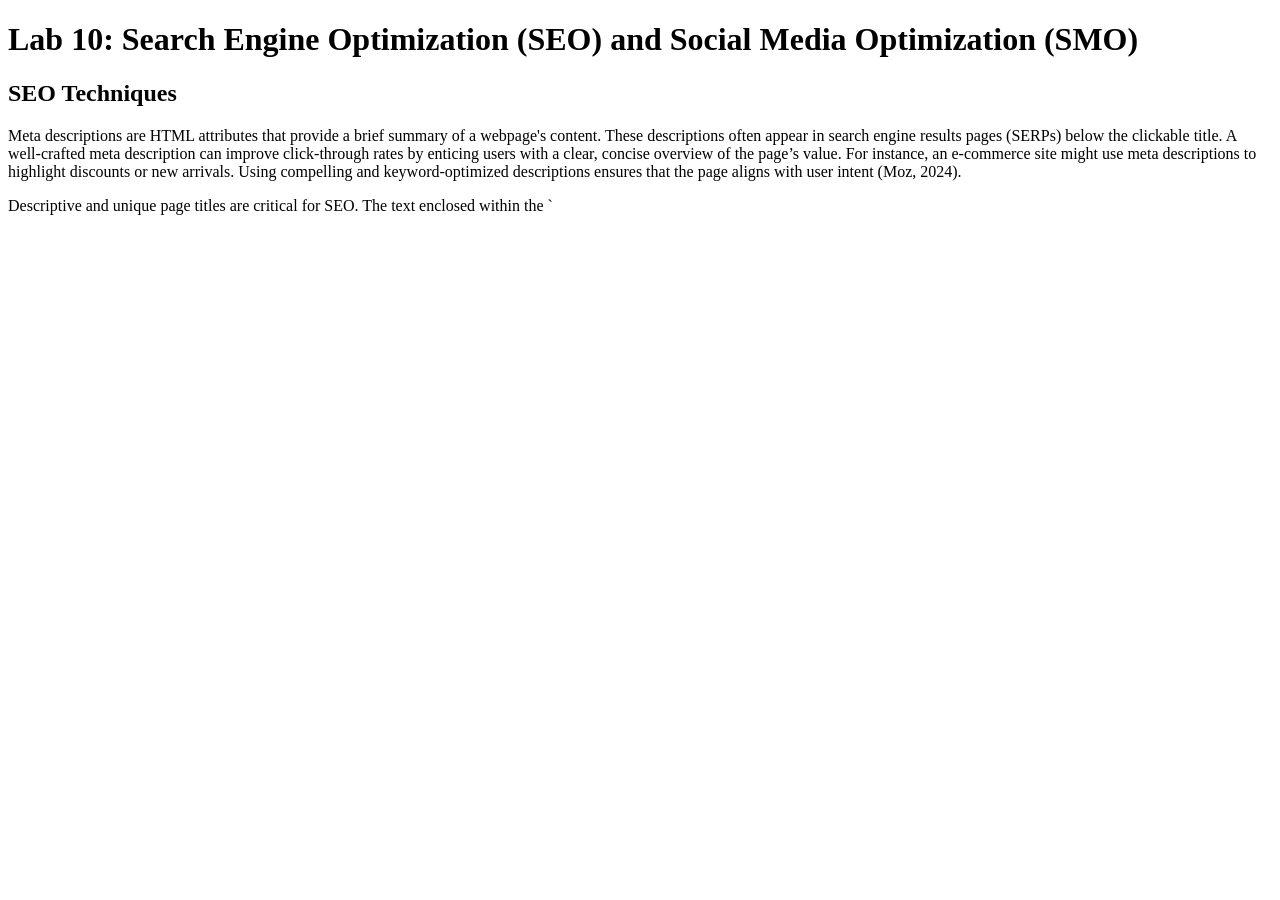
==== lab10/index.html @ 0b4a367d "AAAAAAAA" ====
<!DOCTYPE html>
<html lang="en">
<head>
    <meta charset="UTF-8">
    <meta name="viewport" content="width=device-width, initial-scale=1.0">
    <meta name="description" content="A demo webpage implementing SEO and SMO techniques for ITM 780.">
    <title>SEO and SMO Techniques</title>
    <link rel="stylesheet" href="https://cdnjs.cloudflare.com/ajax/libs/font-awesome/6.0.0-beta3/css/all.min.css">
</head>
<body>
    <header>
        <h1>Lab 10: Search Engine Optimization (SEO) and Social Media Optimization (SMO)</h1>
    </header>
    <main>
        <section>
            <h2>SEO Techniques</h2>
            <p>Meta descriptions are HTML attributes that provide a brief summary of a webpage's content. These descriptions often appear in search engine results pages (SERPs) below the clickable title. A well-crafted meta description can improve click-through rates by enticing users with a clear, concise overview of the page’s value. For instance, an e-commerce site might use meta descriptions to highlight discounts or new arrivals. Using compelling and keyword-optimized descriptions ensures that the page aligns with user intent (Moz, 2024).</p>
            <p>Descriptive and unique page titles are critical for SEO. The text enclosed within the `<title>` tag appears in browser tabs, bookmarks, and SERPs. Including relevant keywords in titles helps search engines understand the page’s content and improves rankings. For example, a title like "Best Laptops for 2024 - Buyer's Guide" attracts specific searches. Each page should have a unique title relevant to its content, avoiding generic labels (Bruce Clay, 2024).</p>
            <p>Heading tags (`<h1>` to `<h6>`) structure a webpage and improve readability for both users and search engines. Search engines prioritize content within `<h1>` tags, making it essential to include relevant keywords here. Proper use of heading tags also enhances user experience by clearly segmenting content, which is especially beneficial for mobile users (SitePoint, 2024).</p>
        </section>
        <section>
            <h2>SMO Techniques</h2>
            <p>Adding social sharing buttons like Facebook’s "Share" or Twitter’s "Tweet" buttons encourages users to share content, amplifying its reach. This increased visibility boosts traffic and creates valuable backlinks, indirectly benefiting SEO. Sharing buttons are simple to implement using plugins or HTML snippets (Bhargava, 2010).</p>
            <p>Embedding Instagram feeds or adding "Follow" buttons helps brands connect with users on a personal level. This technique fosters engagement and increases brand loyalty. For example, a business showcasing customer testimonials through Instagram builds credibility and visibility (Liz Lockard, 2024).</p>
            <p>Sharing blog posts on platforms like Medium or LinkedIn drives traffic and increases inbound links to the original website. These platforms serve as extended channels for brand messaging, helping content gain traction across diverse audiences. SMO strategies like blogging enhance brand recognition while contributing to organic SEO growth (Bhargava, 2010).</p>
        </section>
        <footer>
            <p>Follow Toronto Metropolitan University on Instagram:</p>
            <a href="https://www.instagram.com/torontomet/?hl=en" target="_blank">
                <i class="fab fa-instagram"></i> TMU Instagram
            </a>
        </footer>
        <section>
            <h2>References</h2>
            <ul>
                <li>Moz. (2024). Beginner's Guide to SEO. Retrieved from <a href="https://moz.com/beginners-guide-to-seo" target="_blank">https://moz.com/beginners-guide-to-seo</a></li>
                <li>Bruce Clay. (2024). Search Engine Optimization Tips. Retrieved from <a href="https://www.bruceclay.com/seo/" target="_blank">https://www.bruceclay.com/seo/</a></li>
                <li>SitePoint. (2024). SEO Best Practices. Retrieved from <a href="https://www.sitepoint.com/" target="_blank">https://www.sitepoint.com/</a></li>
                <li>Bhargava, R. (2010). The 5 New Rules of Social Media Optimization. Retrieved from <a href="https://www.rohitbhargava.com" target="_blank">https://www.rohitbhargava.com</a></li>
                <li>Lockard, L. (2024). Social Media Optimization Tips. Retrieved from <a href="https://www.lizlockard.com" target="_blank">https://www.lizlockard.com</a></li>
            </ul>
        </section>
    </main>
</body>
</html>
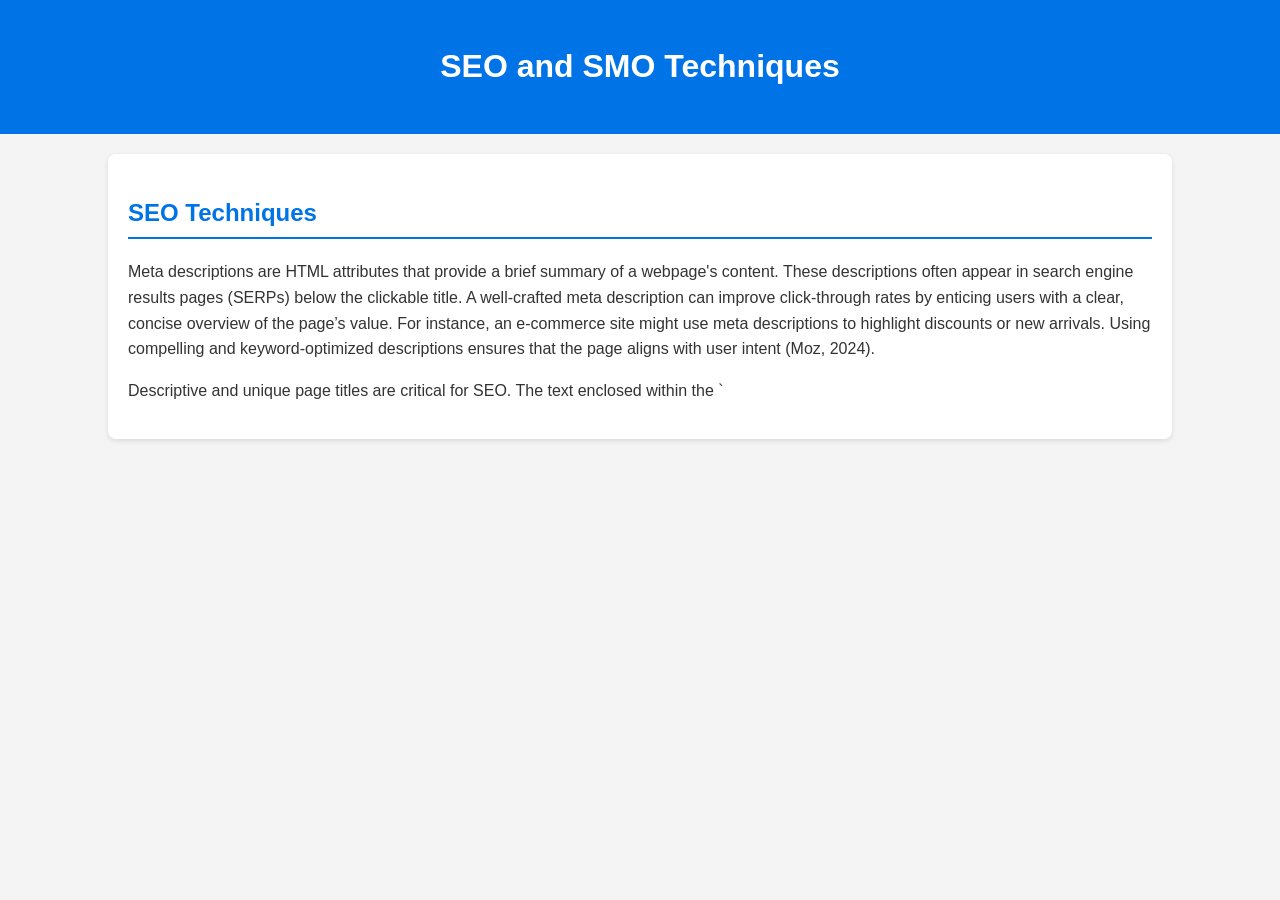
==== commit 4bf0255a: "aaaaaaaaaaaaaaaaaaaaaaaaaaaaaaaaaaaaaaa2" ====
--- a/lab10/index.html
+++ b/lab10/index.html
@@ -6,10 +6,11 @@
     <meta name="description" content="A demo webpage implementing SEO and SMO techniques for ITM 780.">
     <title>SEO and SMO Techniques</title>
     <link rel="stylesheet" href="https://cdnjs.cloudflare.com/ajax/libs/font-awesome/6.0.0-beta3/css/all.min.css">
+    <link rel="stylesheet" href="styles.css">
 </head>
 <body>
     <header>
-        <h1>Lab 10: Search Engine Optimization (SEO) and Social Media Optimization (SMO)</h1>
+        <h1>SEO and SMO Techniques</h1>
     </header>
     <main>
         <section>
@@ -42,4 +43,4 @@
         </section>
     </main>
 </body>
-</html>
+</html>
--- a/lab10/styles.css
+++ b/lab10/styles.css
@@ -0,0 +1,80 @@
+/* General */
+body {
+    font-family: Arial, sans-serif;
+    line-height: 1.6;
+    margin: 0;
+    padding: 0;
+    background-color: #f4f4f4;
+    color: #333;
+}
+
+/* Header */
+header {
+    background-color: #0073e6;
+    color: white;
+    text-align: center;
+    padding: 20px 0;
+}
+
+/* Section */
+h2 {
+    color: #0073e6;
+    border-bottom: 2px solid #0073e6;
+    padding-bottom: 5px;
+    margin-bottom: 20px;
+}
+
+/* Section */
+section {
+    margin: 20px auto;
+    padding: 20px;
+    background: white;
+    width: 80%;
+    box-shadow: 0 2px 5px rgba(0, 0, 0, 0.1);
+    border-radius: 8px;
+}
+
+/* Footer */
+footer {
+    text-align: center;
+    margin: 20px 0;
+    padding: 10px;
+    background: #0073e6;
+    color: white;
+    font-size: 14px;
+    border-top: 2px solid #005bb5;
+}
+
+/* Instagram */
+footer a {
+    color: white;
+    text-decoration: none;
+    font-size: 16px;
+    font-weight: bold;
+    margin-top: 10px;
+    display: inline-block;
+}
+
+footer a:hover {
+    text-decoration: underline;
+}
+
+/* References */
+ul {
+    list-style-type: none;
+    padding: 0;
+}
+
+ul li {
+    margin-bottom: 10px;
+    font-size: 14px;
+}
+
+ul li a {
+    color: #0073e6;
+    text-decoration: none;
+}
+
+ul li a:hover {
+    text-decoration: underline;
+}
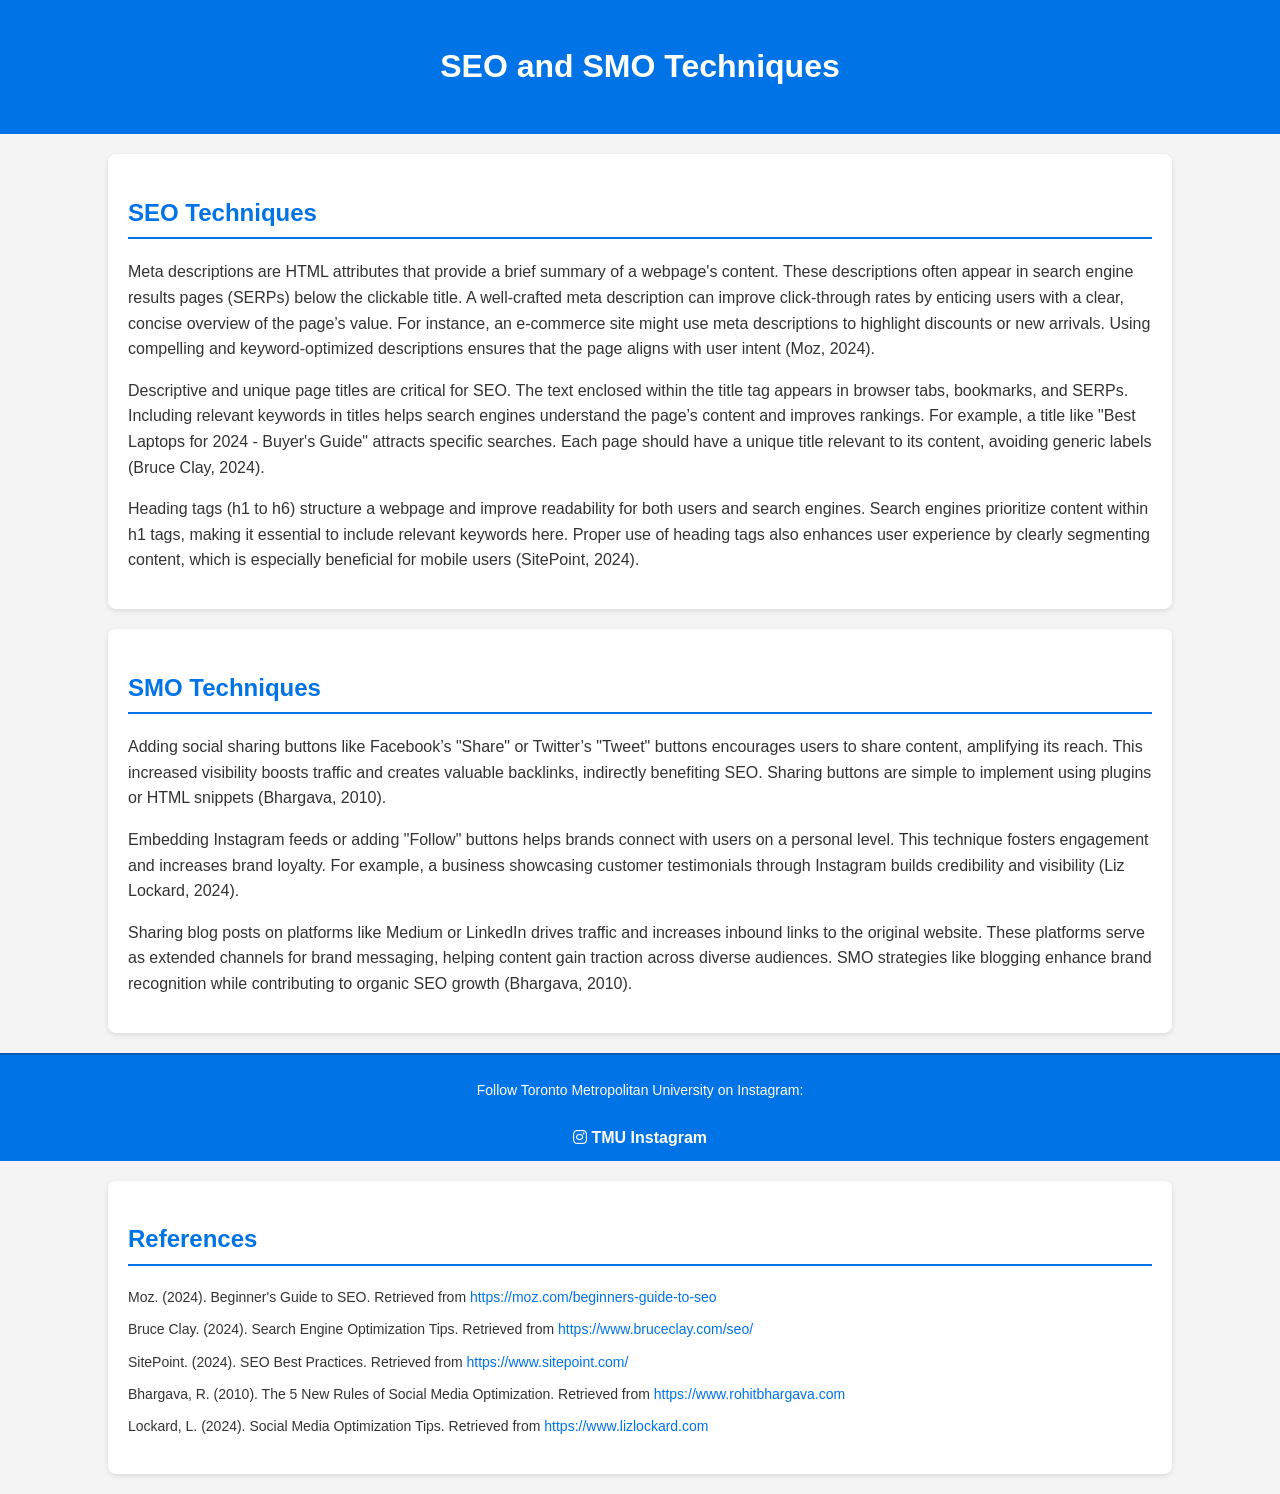
==== commit 9761d1e8: "sdsd" ====
--- a/lab10/index.html
+++ b/lab10/index.html
@@ -16,8 +16,8 @@
         <section>
             <h2>SEO Techniques</h2>
             <p>Meta descriptions are HTML attributes that provide a brief summary of a webpage's content. These descriptions often appear in search engine results pages (SERPs) below the clickable title. A well-crafted meta description can improve click-through rates by enticing users with a clear, concise overview of the page’s value. For instance, an e-commerce site might use meta descriptions to highlight discounts or new arrivals. Using compelling and keyword-optimized descriptions ensures that the page aligns with user intent (Moz, 2024).</p>
-            <p>Descriptive and unique page titles are critical for SEO. The text enclosed within the `<title>` tag appears in browser tabs, bookmarks, and SERPs. Including relevant keywords in titles helps search engines understand the page’s content and improves rankings. For example, a title like "Best Laptops for 2024 - Buyer's Guide" attracts specific searches. Each page should have a unique title relevant to its content, avoiding generic labels (Bruce Clay, 2024).</p>
-            <p>Heading tags (`<h1>` to `<h6>`) structure a webpage and improve readability for both users and search engines. Search engines prioritize content within `<h1>` tags, making it essential to include relevant keywords here. Proper use of heading tags also enhances user experience by clearly segmenting content, which is especially beneficial for mobile users (SitePoint, 2024).</p>
+            <p>Descriptive and unique page titles are critical for SEO. The text enclosed within the title tag appears in browser tabs, bookmarks, and SERPs. Including relevant keywords in titles helps search engines understand the page’s content and improves rankings. For example, a title like "Best Laptops for 2024 - Buyer's Guide" attracts specific searches. Each page should have a unique title relevant to its content, avoiding generic labels (Bruce Clay, 2024).</p>
+            <p>Heading tags (h1 to h6) structure a webpage and improve readability for both users and search engines. Search engines prioritize content within h1 tags, making it essential to include relevant keywords here. Proper use of heading tags also enhances user experience by clearly segmenting content, which is especially beneficial for mobile users (SitePoint, 2024).</p>
         </section>
         <section>
             <h2>SMO Techniques</h2>
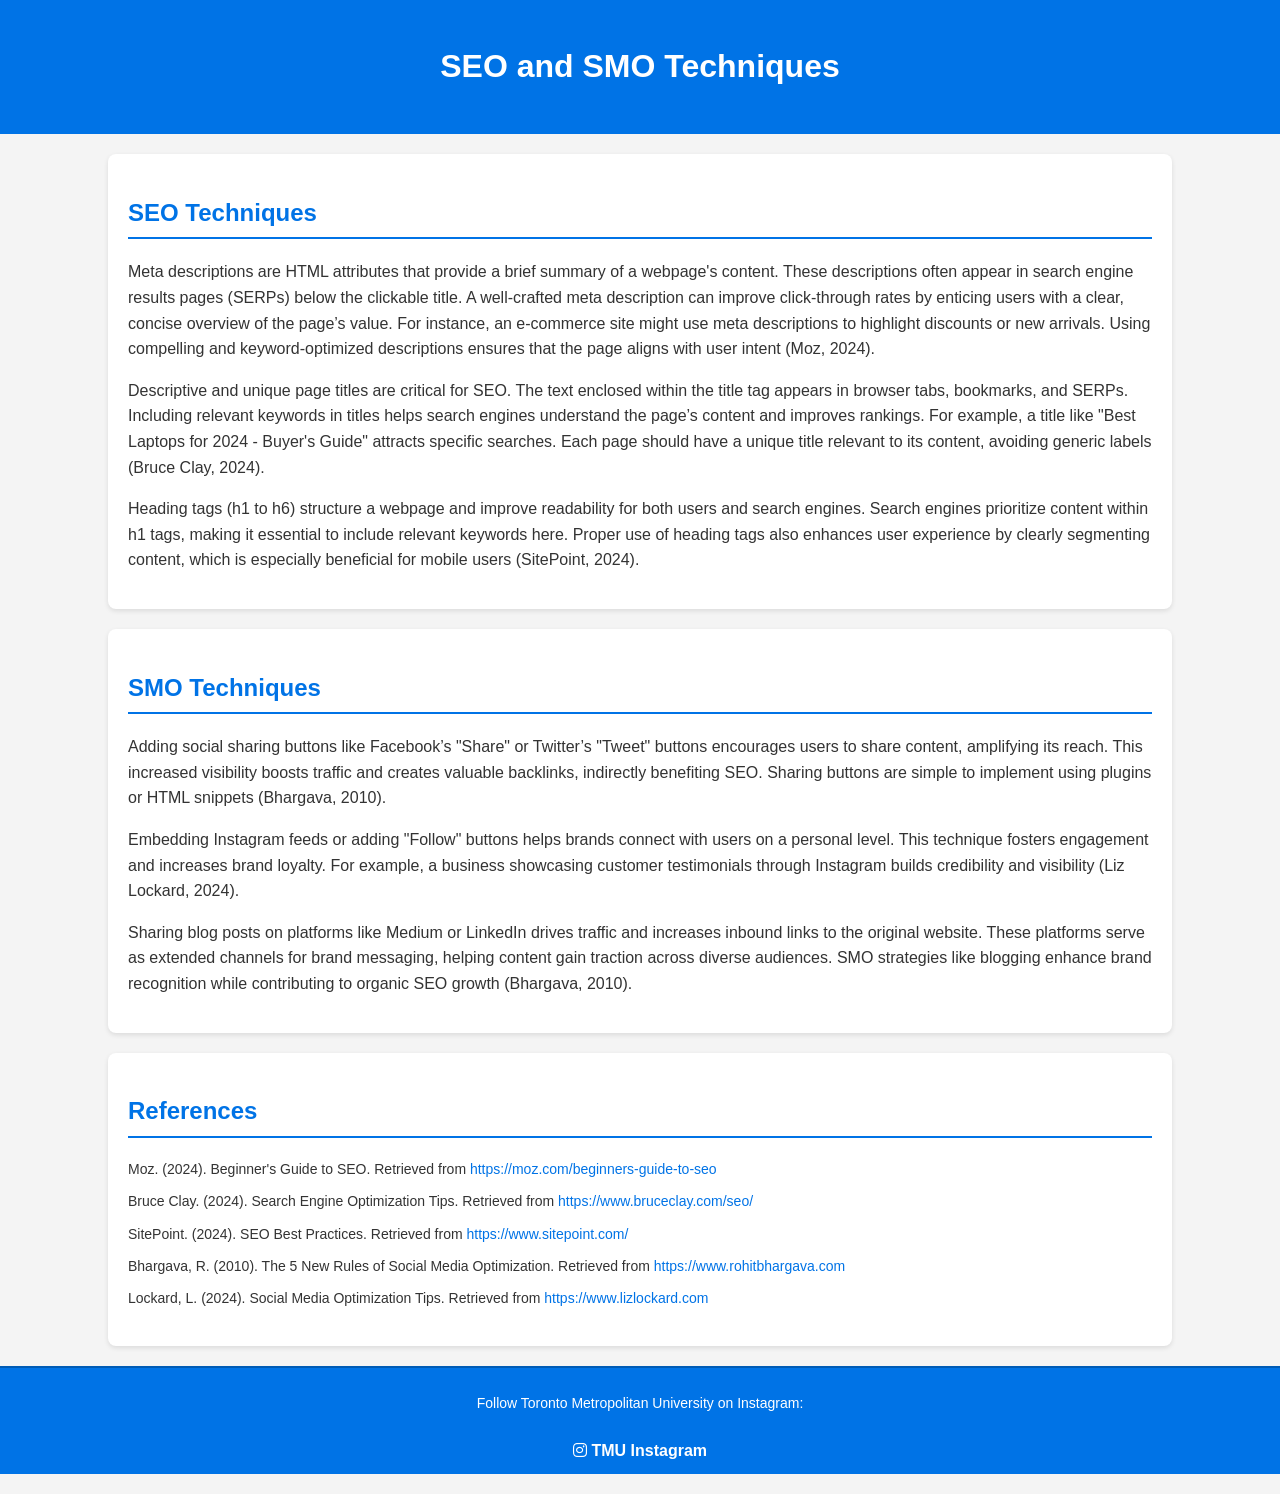
==== commit 46ba73e8: "Update index.html" ====
--- a/lab10/index.html
+++ b/lab10/index.html
@@ -25,12 +25,6 @@
             <p>Embedding Instagram feeds or adding "Follow" buttons helps brands connect with users on a personal level. This technique fosters engagement and increases brand loyalty. For example, a business showcasing customer testimonials through Instagram builds credibility and visibility (Liz Lockard, 2024).</p>
             <p>Sharing blog posts on platforms like Medium or LinkedIn drives traffic and increases inbound links to the original website. These platforms serve as extended channels for brand messaging, helping content gain traction across diverse audiences. SMO strategies like blogging enhance brand recognition while contributing to organic SEO growth (Bhargava, 2010).</p>
         </section>
-        <footer>
-            <p>Follow Toronto Metropolitan University on Instagram:</p>
-            <a href="https://www.instagram.com/torontomet/?hl=en" target="_blank">
-                <i class="fab fa-instagram"></i> TMU Instagram
-            </a>
-        </footer>
         <section>
             <h2>References</h2>
             <ul>
@@ -41,6 +35,12 @@
                 <li>Lockard, L. (2024). Social Media Optimization Tips. Retrieved from <a href="https://www.lizlockard.com" target="_blank">https://www.lizlockard.com</a></li>
             </ul>
         </section>
+        <footer>
+            <p>Follow Toronto Metropolitan University on Instagram:</p>
+            <a href="https://www.instagram.com/torontomet/?hl=en" target="_blank">
+                <i class="fab fa-instagram"></i> TMU Instagram
+            </a>
+        </footer>
     </main>
 </body>
 </html>
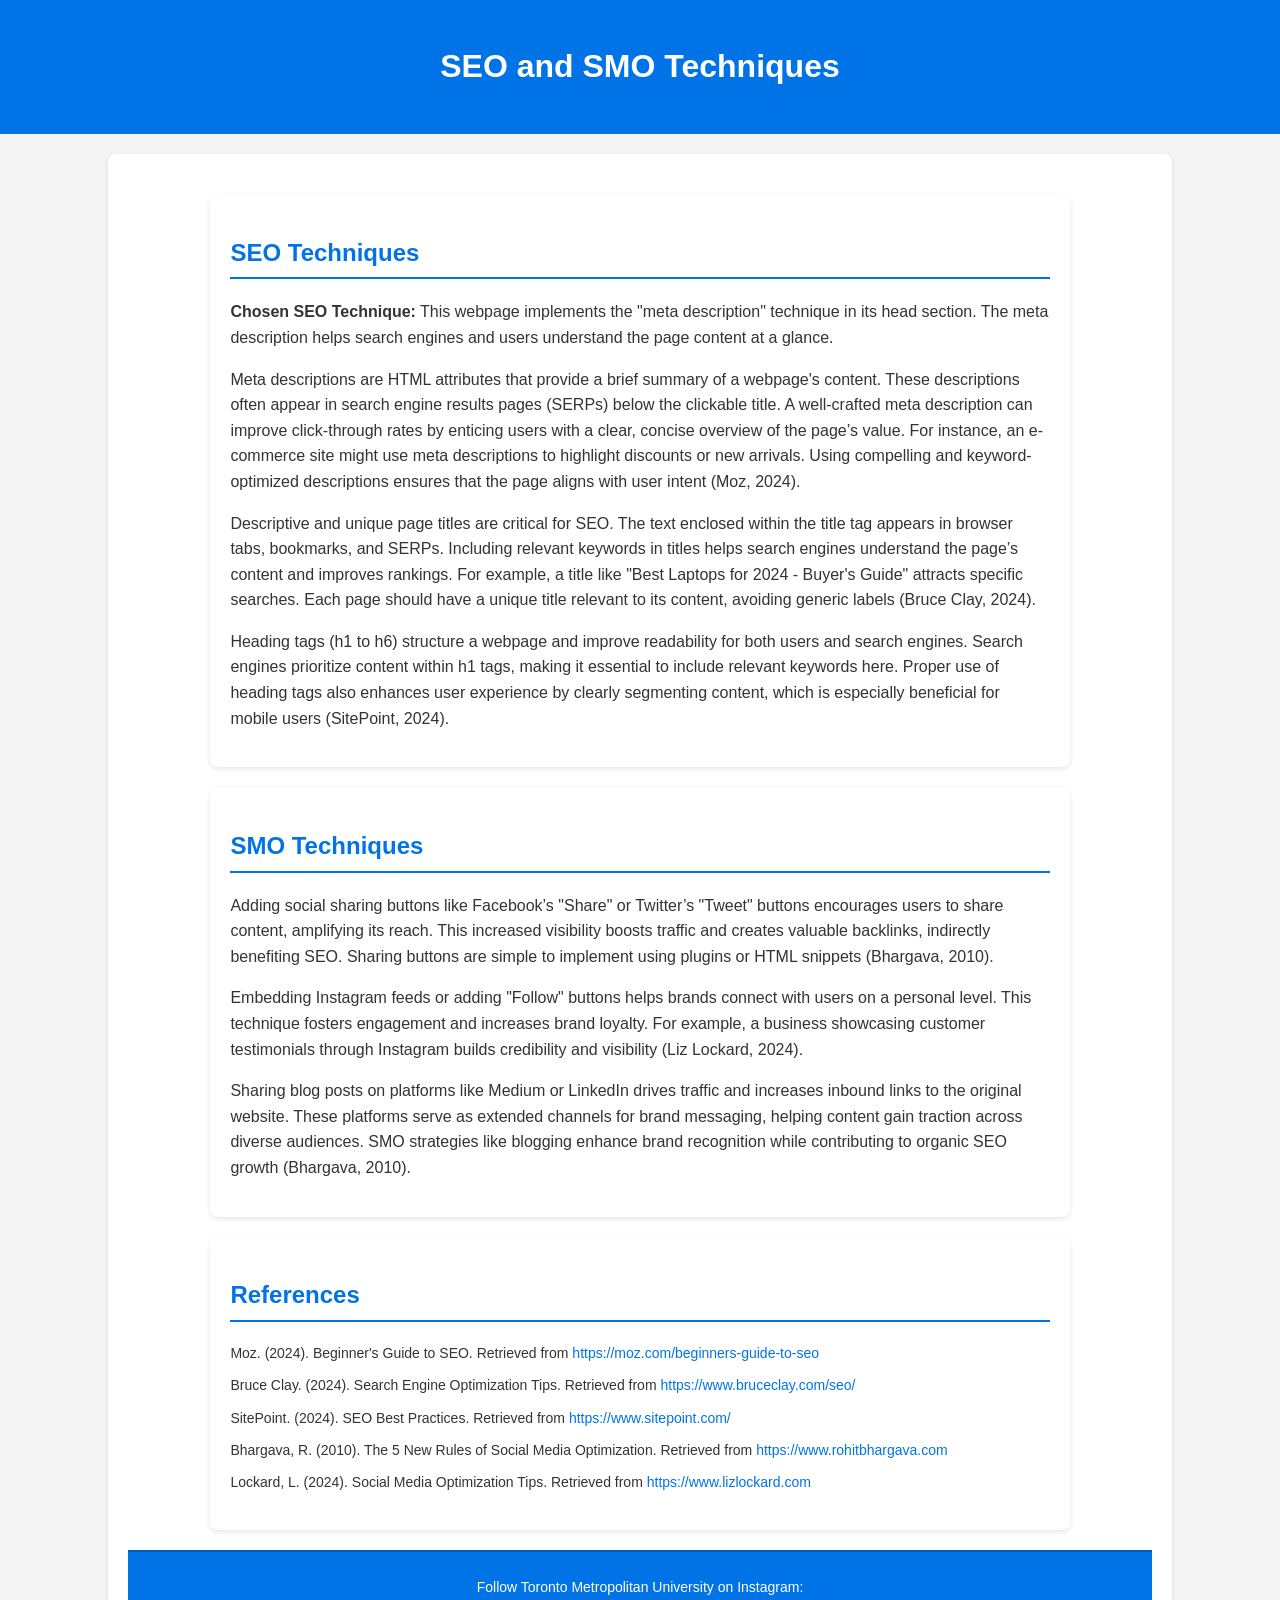
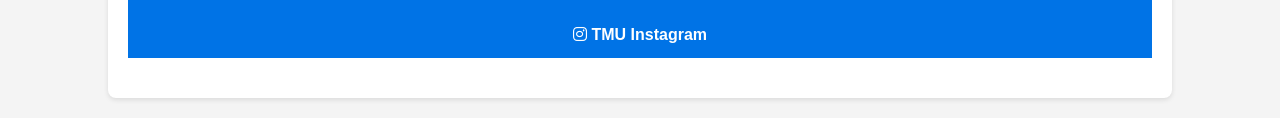
==== commit 0c029c45: "Update index.html" ====
--- a/lab10/index.html
+++ b/lab10/index.html
@@ -14,11 +14,13 @@
     </header>
     <main>
         <section>
-            <h2>SEO Techniques</h2>
-            <p>Meta descriptions are HTML attributes that provide a brief summary of a webpage's content. These descriptions often appear in search engine results pages (SERPs) below the clickable title. A well-crafted meta description can improve click-through rates by enticing users with a clear, concise overview of the page’s value. For instance, an e-commerce site might use meta descriptions to highlight discounts or new arrivals. Using compelling and keyword-optimized descriptions ensures that the page aligns with user intent (Moz, 2024).</p>
-            <p>Descriptive and unique page titles are critical for SEO. The text enclosed within the title tag appears in browser tabs, bookmarks, and SERPs. Including relevant keywords in titles helps search engines understand the page’s content and improves rankings. For example, a title like "Best Laptops for 2024 - Buyer's Guide" attracts specific searches. Each page should have a unique title relevant to its content, avoiding generic labels (Bruce Clay, 2024).</p>
-            <p>Heading tags (h1 to h6) structure a webpage and improve readability for both users and search engines. Search engines prioritize content within h1 tags, making it essential to include relevant keywords here. Proper use of heading tags also enhances user experience by clearly segmenting content, which is especially beneficial for mobile users (SitePoint, 2024).</p>
-        </section>
+            <section>
+                <h2>SEO Techniques</h2>
+                <p><strong>Chosen SEO Technique:</strong> This webpage implements the "meta description" technique in its head section. The meta description helps search engines and users understand the page content at a glance.</p>
+                <p>Meta descriptions are HTML attributes that provide a brief summary of a webpage's content. These descriptions often appear in search engine results pages (SERPs) below the clickable title. A well-crafted meta description can improve click-through rates by enticing users with a clear, concise overview of the page’s value. For instance, an e-commerce site might use meta descriptions to highlight discounts or new arrivals. Using compelling and keyword-optimized descriptions ensures that the page aligns with user intent (Moz, 2024).</p>
+                <p>Descriptive and unique page titles are critical for SEO. The text enclosed within the title tag appears in browser tabs, bookmarks, and SERPs. Including relevant keywords in titles helps search engines understand the page’s content and improves rankings. For example, a title like "Best Laptops for 2024 - Buyer's Guide" attracts specific searches. Each page should have a unique title relevant to its content, avoiding generic labels (Bruce Clay, 2024).</p>
+                <p>Heading tags (h1 to h6) structure a webpage and improve readability for both users and search engines. Search engines prioritize content within h1 tags, making it essential to include relevant keywords here. Proper use of heading tags also enhances user experience by clearly segmenting content, which is especially beneficial for mobile users (SitePoint, 2024).</p>
+            </section>
         <section>
             <h2>SMO Techniques</h2>
             <p>Adding social sharing buttons like Facebook’s "Share" or Twitter’s "Tweet" buttons encourages users to share content, amplifying its reach. This increased visibility boosts traffic and creates valuable backlinks, indirectly benefiting SEO. Sharing buttons are simple to implement using plugins or HTML snippets (Bhargava, 2010).</p>
